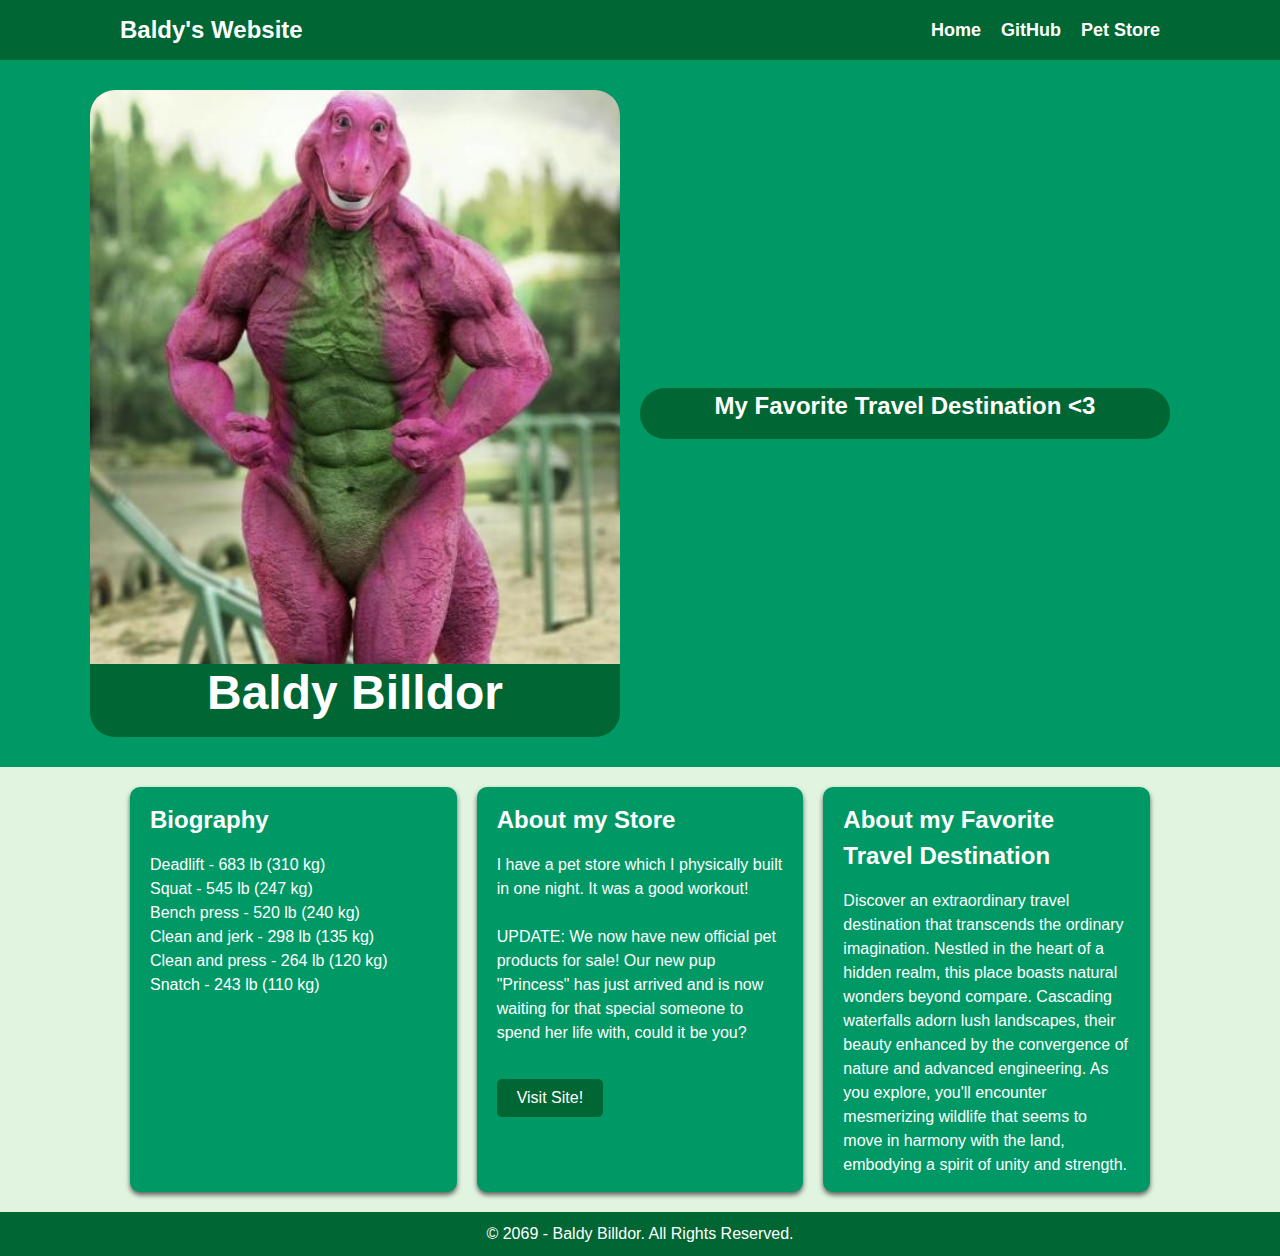
==== index.html @ c88d8445 "add personal website index.html and resources" ====
<!DOCTYPE html>
<html lang="en">
<head>
    <meta charset="UTF-8">
    <meta name="viewport" content="width=device-width, initial-scale=1.0">
    <title>Baldy's Website</title>
    <link rel="stylesheet" href="css/styles.css">
    <script src="https://www.youtube.com/iframe_api"></script>
</head>
<body>
    <nav class="navbar">
        <div class="container">
            <div class="logo">Baldy's Website</div>
            <ul class="nav">
                <li>
                    <a href="index.html">Home</a>
                </li>
                <li>
                    <a href="https://github.com/tannowenn/tannowenn.github.io">GitHub</a>
                </li>
                <li>
                    <a href="store.html">Pet Store</a>
                </li>
            </ul>
        </div>
    </nav>

    <header class="header">
        <div class="container">
            <div class="headerbox">
                <img src="images/buffbarney.jpg" />
                <h1>Baldy Billdor</h1>
            </div>
            <div class="headerbox">
                <div id="youtube-player"></div>
                <h2>My Favorite Travel Destination <3</h2>
            </div>
        </div>
    </header>

    <section class="boxes">
        <div class="container">
            <div class="box">
                <h2>Biography</h2>
                <ul>
                    <li>Deadlift - 683 lb (310 kg)</li>
                    <li>Squat - 545 lb (247 kg)</li>
                    <li>Bench press - 520 lb (240 kg)</li>
                    <li>Clean and jerk - 298 lb (135 kg)</li>
                    <li>Clean and press - 264 lb (120 kg)</li>
                    <li>Snatch - 243 lb (110 kg)</li>
                </ul>
            </div>

            <div class="box">
                <h2>About my Store</h2>
                <p>I have a pet store which I physically built in one night. It was a good workout!</p><br>
                <p>UPDATE: We now have new official pet products for sale! Our new pup "Princess" has just arrived and is now waiting for that special someone to spend her life with, could it be you?</p><br>
                <a href="store.html"><button class="button">Visit Site!</button></a>
            </div>

            <div class="box">
                <h2>About my Favorite Travel Destination</h2>
                <p>Discover an extraordinary travel destination that transcends the ordinary imagination. Nestled in the heart of a hidden realm, this place boasts natural wonders beyond compare. Cascading waterfalls adorn lush landscapes, their beauty enhanced by the convergence of nature and advanced engineering. As you explore, you'll encounter mesmerizing wildlife that seems to move in harmony with the land, embodying a spirit of unity and strength.</p>
            </div>
        </div>
    </section>

    <footer>
            <p>&copy; 2069 - Baldy Billdor. All Rights Reserved.</p>
    </footer>

    <script>
        var player;
    
        function onYouTubeIframeAPIReady() {
            player = new YT.Player('youtube-player', {
                height: '500',
                videoId: 'WK_yQD_s8f8',
                playerVars: {
                    start: 28, // Start the video at 28 seconds
                    autoplay: 1, // Autoplay
                    mute: 1 // Muted
                }
            });
        }
    </script>    
</body>
</html>
---- css/styles.css ----
* {
    box-sizing: border-box;
    margin: 0;
    padding: 0;
}

body {
    font-family: 'Trebuchet MS', 'Lucida Sans Unicode', 'Lucida Grande', 'Lucida Sans', Arial, sans-serif;
    font-size: 16px;
    line-height: 1.5;
    color: #333;
    background: #e0f4e0;
}

h1, h2 {
    margin-bottom: 15px;
}

ul {
    list-style-type: none;
}

footer {
    background-color: #006633;
    color: #fff;
    text-align: center;
    padding: 10px 0;
}

#youtube-player {
    border-top-left-radius: 25px;
    border-top-right-radius: 25px;
    width: 100%;
}

.button {
    background-color: #006633;
    color: #fff;
    border: none;
    padding: 10px 20px;
    margin: auto;
    margin-top: 10px;
    cursor: pointer;
    border-radius: 5px;
    font-size: 16px;
}

.button:hover {
    background-color: #e0f4e0;
    color: #006633;
}

.container {
    max-width: 1100px;
    margin: 0 auto;
    padding: 0 30px;
}

.navbar {
    background: #006633;
    color: #fff;
    height: 60px;
}

.navbar a {
    color: #fff;
    text-decoration: none;
    font-size: 18px;
    font-weight: bold;
}

.navbar a:hover {
    color: orchid;
}

.navbar ul {
    display: flex;
}

.navbar ul li {
    margin-left: 20px;
}

.navbar .logo {
    font-size: x-large;
    font-weight: bold;
}

.navbar .container {
    display: flex;
    justify-content: space-between;
    align-items: center;
    height: 100%;
}

.header {
    background-color: #009966;
    color: #fff;
    min-height: 400px;
}

.header h1 {
    font-size: 3rem;
    font-weight: bold;
    line-height: 1.2;
}

.header .container {
    display: flex;
    align-items: center;
    justify-content: space-between;
    padding: 30px 0px;
}

.headerbox {
    display: flex;
    flex-direction: column;
    align-items: center;
    background-color: #006633;
    margin-right: 20px;
    max-height: 800px;
    border-radius: 25px;
    width: 100%;
}

.headerbox img {
    border-top-left-radius: 25px;
    border-top-right-radius: 25px;
    width: 100%;
}

.boxes .container {
    display: flex;
    justify-content: space-between;
}

.box {
    flex: 1;
    background: #009966;
    color: #fff;
    border-radius: 10px;
    margin: 20px 10px;
    box-shadow: 0 3px 5px rgba(0,0,0, 0.6);
    padding: 15px 20px;
}

@media(max-width: 1150px) {
    .header .container {
        flex-direction: column;
        padding-top: 20px;
        text-align: center;
    }

    .boxes .container {
        flex-direction: column;
        padding-top: 20px;
        text-align: center;
    }

    .headerbox {
        margin: 10px auto;
        width: 60%;
    }
}
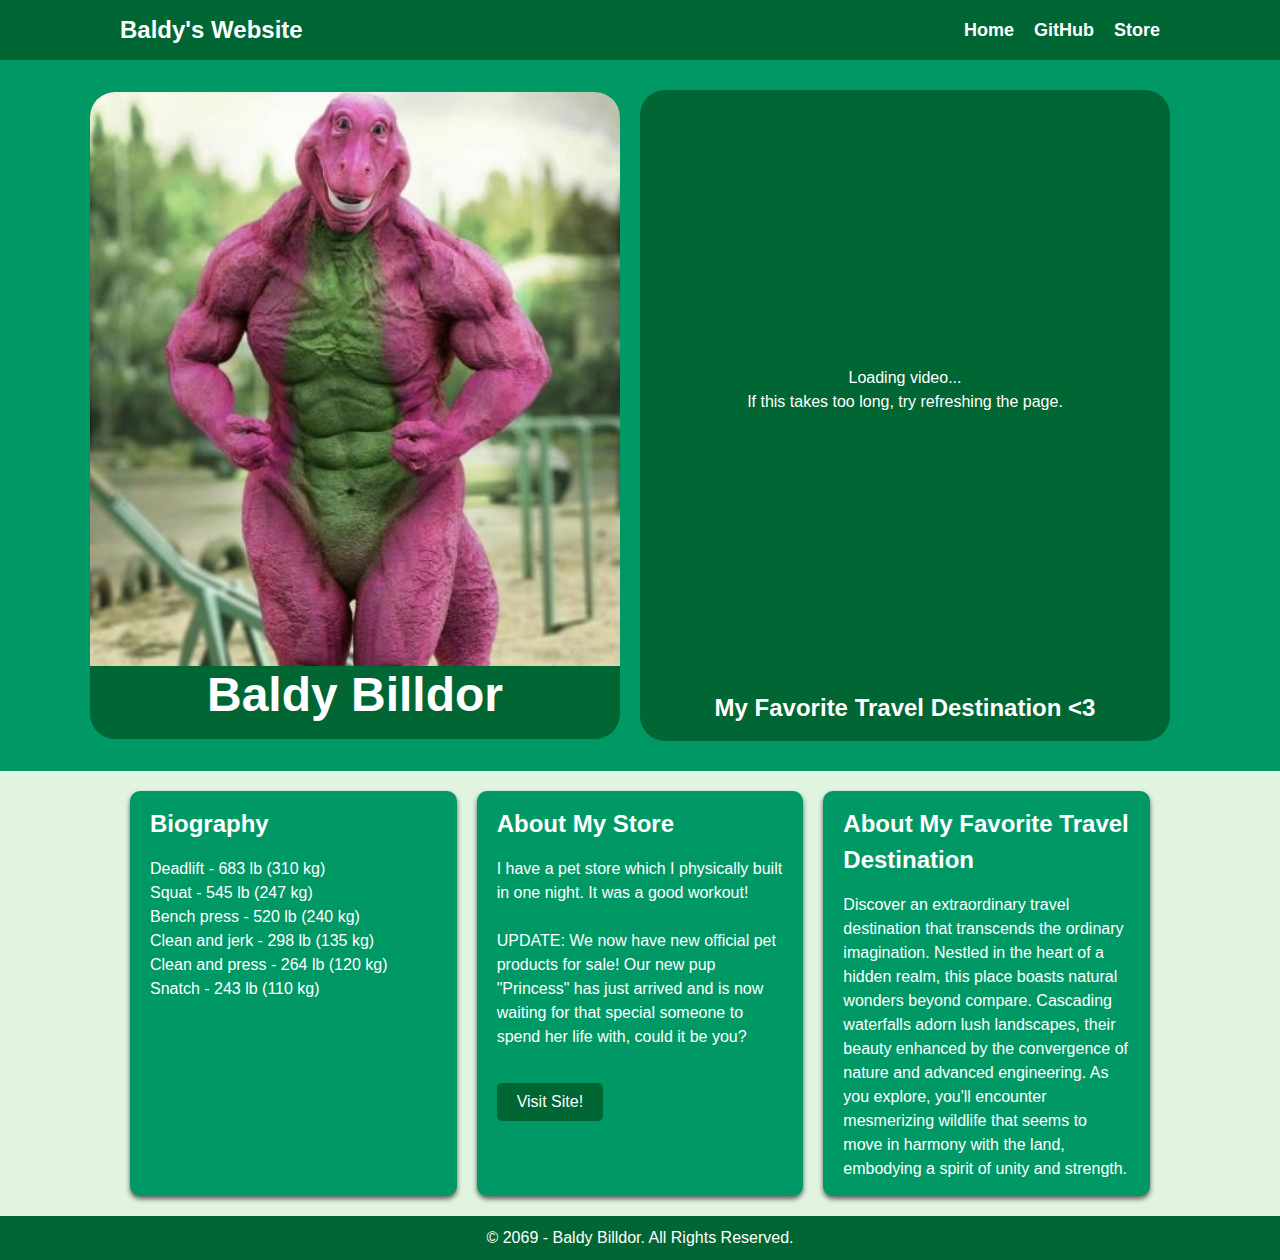
==== commit 49ce5141: "minor tweaks to UI" ====
--- a/index.html
+++ b/index.html
@@ -16,10 +16,10 @@
                     <a href="index.html">Home</a>
                 </li>
                 <li>
-                    <a href="https://github.com/tannowenn/tannowenn.github.io">GitHub</a>
+                    <a href="https://github.com/tannowenn/tannowenn.github.io" target="_blank">GitHub</a>
                 </li>
                 <li>
-                    <a href="store.html">Pet Store</a>
+                    <a href="store.html">Store</a>
                 </li>
             </ul>
         </div>
@@ -32,7 +32,7 @@
                 <h1>Baldy Billdor</h1>
             </div>
             <div class="headerbox">
-                <div id="youtube-player"></div>
+                <div id="youtube-player">Loading video...<br>If this takes too long, try refreshing the page.</div>
                 <h2>My Favorite Travel Destination <3</h2>
             </div>
         </div>
@@ -53,14 +53,14 @@
             </div>
 
             <div class="box">
-                <h2>About my Store</h2>
+                <h2>About My Store</h2>
                 <p>I have a pet store which I physically built in one night. It was a good workout!</p><br>
                 <p>UPDATE: We now have new official pet products for sale! Our new pup "Princess" has just arrived and is now waiting for that special someone to spend her life with, could it be you?</p><br>
                 <a href="store.html"><button class="button">Visit Site!</button></a>
             </div>
 
             <div class="box">
-                <h2>About my Favorite Travel Destination</h2>
+                <h2>About My Favorite Travel Destination</h2>
                 <p>Discover an extraordinary travel destination that transcends the ordinary imagination. Nestled in the heart of a hidden realm, this place boasts natural wonders beyond compare. Cascading waterfalls adorn lush landscapes, their beauty enhanced by the convergence of nature and advanced engineering. As you explore, you'll encounter mesmerizing wildlife that seems to move in harmony with the land, embodying a spirit of unity and strength.</p>
             </div>
         </div>
@@ -75,7 +75,7 @@
     
         function onYouTubeIframeAPIReady() {
             player = new YT.Player('youtube-player', {
-                height: '500',
+                height: '600',
                 videoId: 'WK_yQD_s8f8',
                 playerVars: {
                     start: 28, // Start the video at 28 seconds
--- a/css/styles.css
+++ b/css/styles.css
@@ -31,6 +31,11 @@
     border-top-left-radius: 25px;
     border-top-right-radius: 25px;
     width: 100%;
+    height: 600px;
+    display: flex;
+    justify-content: center;
+    align-items: center;
+    text-align: center;
 }
 
 .button {
@@ -145,6 +150,10 @@
 }
 
 @media(max-width: 1150px) {
+    #youtube-player {
+        height: 100%;
+    }
+    
     .header .container {
         flex-direction: column;
         padding-top: 20px;
@@ -161,4 +170,14 @@
         margin: 10px auto;
         width: 60%;
     }
+
+    .navbar {
+        height: 80px;
+    }
 }
+
+@media(max-width: 768px) {
+    .headerbox {
+        width: 80%
+    }
+}
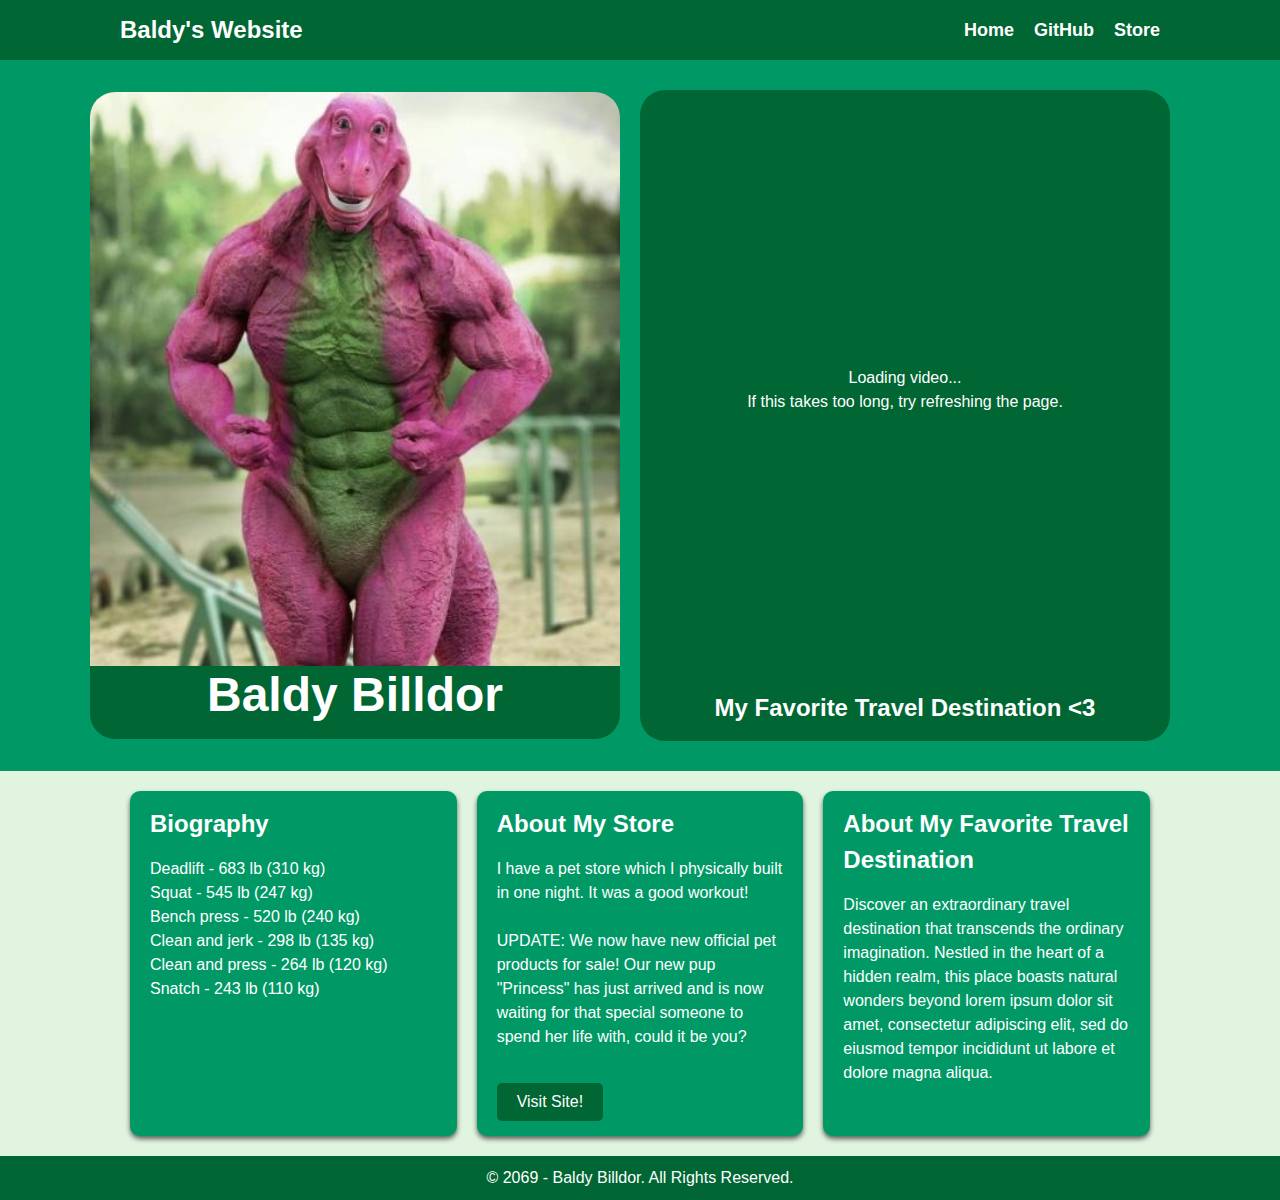
==== commit 28df0d9e: "Update index.html" ====
--- a/index.html
+++ b/index.html
@@ -61,7 +61,7 @@
 
             <div class="box">
                 <h2>About My Favorite Travel Destination</h2>
-                <p>Discover an extraordinary travel destination that transcends the ordinary imagination. Nestled in the heart of a hidden realm, this place boasts natural wonders beyond compare. Cascading waterfalls adorn lush landscapes, their beauty enhanced by the convergence of nature and advanced engineering. As you explore, you'll encounter mesmerizing wildlife that seems to move in harmony with the land, embodying a spirit of unity and strength.</p>
+                <p>Discover an extraordinary travel destination that transcends the ordinary imagination. Nestled in the heart of a hidden realm, this place boasts natural wonders beyond lorem ipsum dolor sit amet, consectetur adipiscing elit, sed do eiusmod tempor incididunt ut labore et dolore magna aliqua.</p>
             </div>
         </div>
     </section>
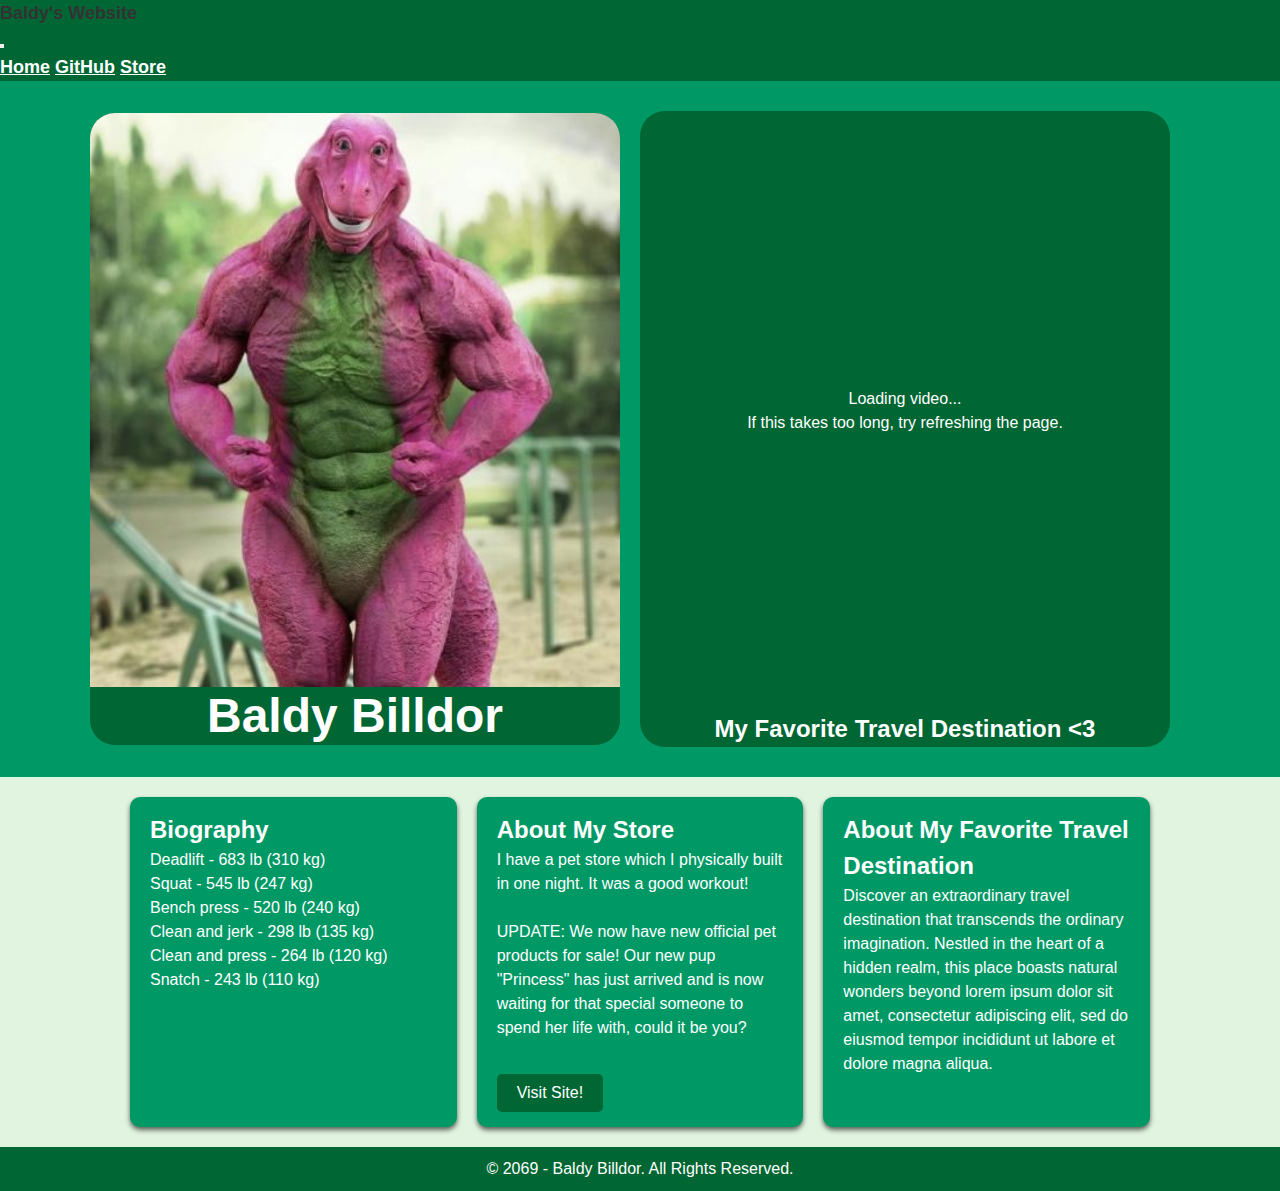
==== commit e051183c: "upgrade navbar and buttons with bootstrap styles" ====
--- a/index.html
+++ b/index.html
@@ -4,12 +4,13 @@
     <meta charset="UTF-8">
     <meta name="viewport" content="width=device-width, initial-scale=1.0">
     <title>Baldy's Website</title>
+    <link rel="stylesheet" href="https://cdn.jsdelivr.net/npm/bootstrap@5.3.1/dist/css/bootstrap.min.css" rel="stylesheet" integrity="sha384-4bw+/aepP/YC94hEpVNVgiZdgIC5+VKNBQNGCHeKRQN+PtmoHDEXuppvnDJzQIu9" crossorigin="anonymous">
     <link rel="stylesheet" href="css/styles.css">
     <script src="https://www.youtube.com/iframe_api"></script>
 </head>
 <body>
-    <nav class="navbar">
-        <div class="container">
+    <!-- <nav class="my-navbar">
+        <div class="my-container">
             <div class="logo">Baldy's Website</div>
             <ul class="nav">
                 <li>
@@ -23,40 +24,56 @@
                 </li>
             </ul>
         </div>
+    </nav> -->
+    <nav class="navbar navbar-expand-md" style="background-color: #006633;">
+        <div class="container">
+            <div class="navbar-brand text-light fs-3">Baldy's Website</div>
+            <button class="navbar-toggler" type="button" data-bs-toggle="collapse" data-bs-target="#navLinks"
+                aria-controls="navLinks" aria-expanded="false" aria-label="Toggle navigation">
+                <span class="navbar-toggler-icon"></span>
+            </button>
+            <div id="navLinks" class="collapse navbar-collapse">
+                <div class="navbar-nav ms-auto">
+                    <a href="#" class="nav-item nav-link">Home</a>
+                    <a href="https://github.com/tannowenn/tannowenn.github.io" target="_blank" class="nav-item nav-link">GitHub</a>
+                    <a href="store.html" class="nav-item nav-link">Store</a>
+                </div>
+            </div>
+        </div>
     </nav>
 
     <header class="header">
-        <div class="container">
+        <div class="my-container">
             <div class="headerbox">
                 <img src="images/buffbarney.jpg" />
-                <h1>Baldy Billdor</h1>
+                <h1 class="fs-1">Baldy Billdor</h1>
             </div>
             <div class="headerbox">
                 <div id="youtube-player">Loading video...<br>If this takes too long, try refreshing the page.</div>
-                <h2>My Favorite Travel Destination <3</h2>
+                <h2 class="fs-2">My Favorite Travel Destination <3</h2>
             </div>
         </div>
     </header>
 
     <section class="boxes">
-        <div class="container">
+        <div class="my-container">
             <div class="box">
                 <h2>Biography</h2>
-                <ul>
-                    <li>Deadlift - 683 lb (310 kg)</li>
-                    <li>Squat - 545 lb (247 kg)</li>
-                    <li>Bench press - 520 lb (240 kg)</li>
-                    <li>Clean and jerk - 298 lb (135 kg)</li>
-                    <li>Clean and press - 264 lb (120 kg)</li>
-                    <li>Snatch - 243 lb (110 kg)</li>
-                </ul>
+                <p>
+                    Deadlift - 683 lb (310 kg)<br>
+                    Squat - 545 lb (247 kg)<br>
+                    Bench press - 520 lb (240 kg)<br>
+                    Clean and jerk - 298 lb (135 kg)<br>
+                    Clean and press - 264 lb (120 kg)<br>
+                    Snatch - 243 lb (110 kg)
+                </p>
             </div>
 
             <div class="box">
                 <h2>About My Store</h2>
                 <p>I have a pet store which I physically built in one night. It was a good workout!</p><br>
                 <p>UPDATE: We now have new official pet products for sale! Our new pup "Princess" has just arrived and is now waiting for that special someone to spend her life with, could it be you?</p><br>
-                <a href="store.html"><button class="button">Visit Site!</button></a>
+                <a href="store.html"><button type="button" class="btn btn-outline-success button">Visit Site!</button></a>
             </div>
 
             <div class="box">
@@ -84,6 +101,7 @@
                 }
             });
         }
-    </script>    
+    </script>
+    <script src="https://cdn.jsdelivr.net/npm/bootstrap@5.3.1/dist/js/bootstrap.bundle.min.js" integrity="sha384-HwwvtgBNo3bZJJLYd8oVXjrBZt8cqVSpeBNS5n7C8IVInixGAoxmnlMuBnhbgrkm" crossorigin="anonymous"></script> 
 </body>
 </html>
--- a/css/styles.css
+++ b/css/styles.css
@@ -10,10 +10,6 @@
     line-height: 1.5;
     color: #333;
     background: #e0f4e0;
-}
-
-h1, h2 {
-    margin-bottom: 15px;
 }
 
 ul {
@@ -51,47 +47,61 @@
 }
 
 .button:hover {
-    background-color: #e0f4e0;
+    background-color: orchid;
     color: #006633;
 }
 
-.container {
+.my-container {
     max-width: 1100px;
     margin: 0 auto;
     padding: 0 30px;
 }
 
 .navbar {
+    font-size: 18px;
+    font-weight: bold;
+}
+
+.navbar a {
+    justify-content: end;
+    color: #fff;
+}
+
+.navbar a:hover {
+    color: orchid;
+}
+
+.my-navbar {
     background: #006633;
     color: #fff;
     height: 60px;
 }
 
-.navbar a {
+.my-navbar a {
     color: #fff;
     text-decoration: none;
     font-size: 18px;
     font-weight: bold;
 }
 
-.navbar a:hover {
+.my-navbar a:hover {
     color: orchid;
 }
 
-.navbar ul {
+.my-navbar ul {
     display: flex;
 }
 
-.navbar ul li {
+.my-navbar ul li {
     margin-left: 20px;
 }
 
-.navbar .logo {
+.my-navbar .logo {
     font-size: x-large;
     font-weight: bold;
 }
 
-.navbar .container {
+.my-navbar .my-container {
     display: flex;
     justify-content: space-between;
     align-items: center;
@@ -110,7 +120,7 @@
     line-height: 1.2;
 }
 
-.header .container {
+.header .my-container {
     display: flex;
     align-items: center;
     justify-content: space-between;
@@ -134,7 +144,7 @@
     width: 100%;
 }
 
-.boxes .container {
+.boxes .my-container {
     display: flex;
     justify-content: space-between;
 }
@@ -154,13 +164,13 @@
         height: 100%;
     }
     
-    .header .container {
+    .header .my-container {
         flex-direction: column;
         padding-top: 20px;
         text-align: center;
     }
 
-    .boxes .container {
+    .boxes .my-container {
         flex-direction: column;
         padding-top: 20px;
         text-align: center;
@@ -171,7 +181,7 @@
         width: 60%;
     }
 
-    .navbar {
+    .my-navbar {
         height: 80px;
     }
 }
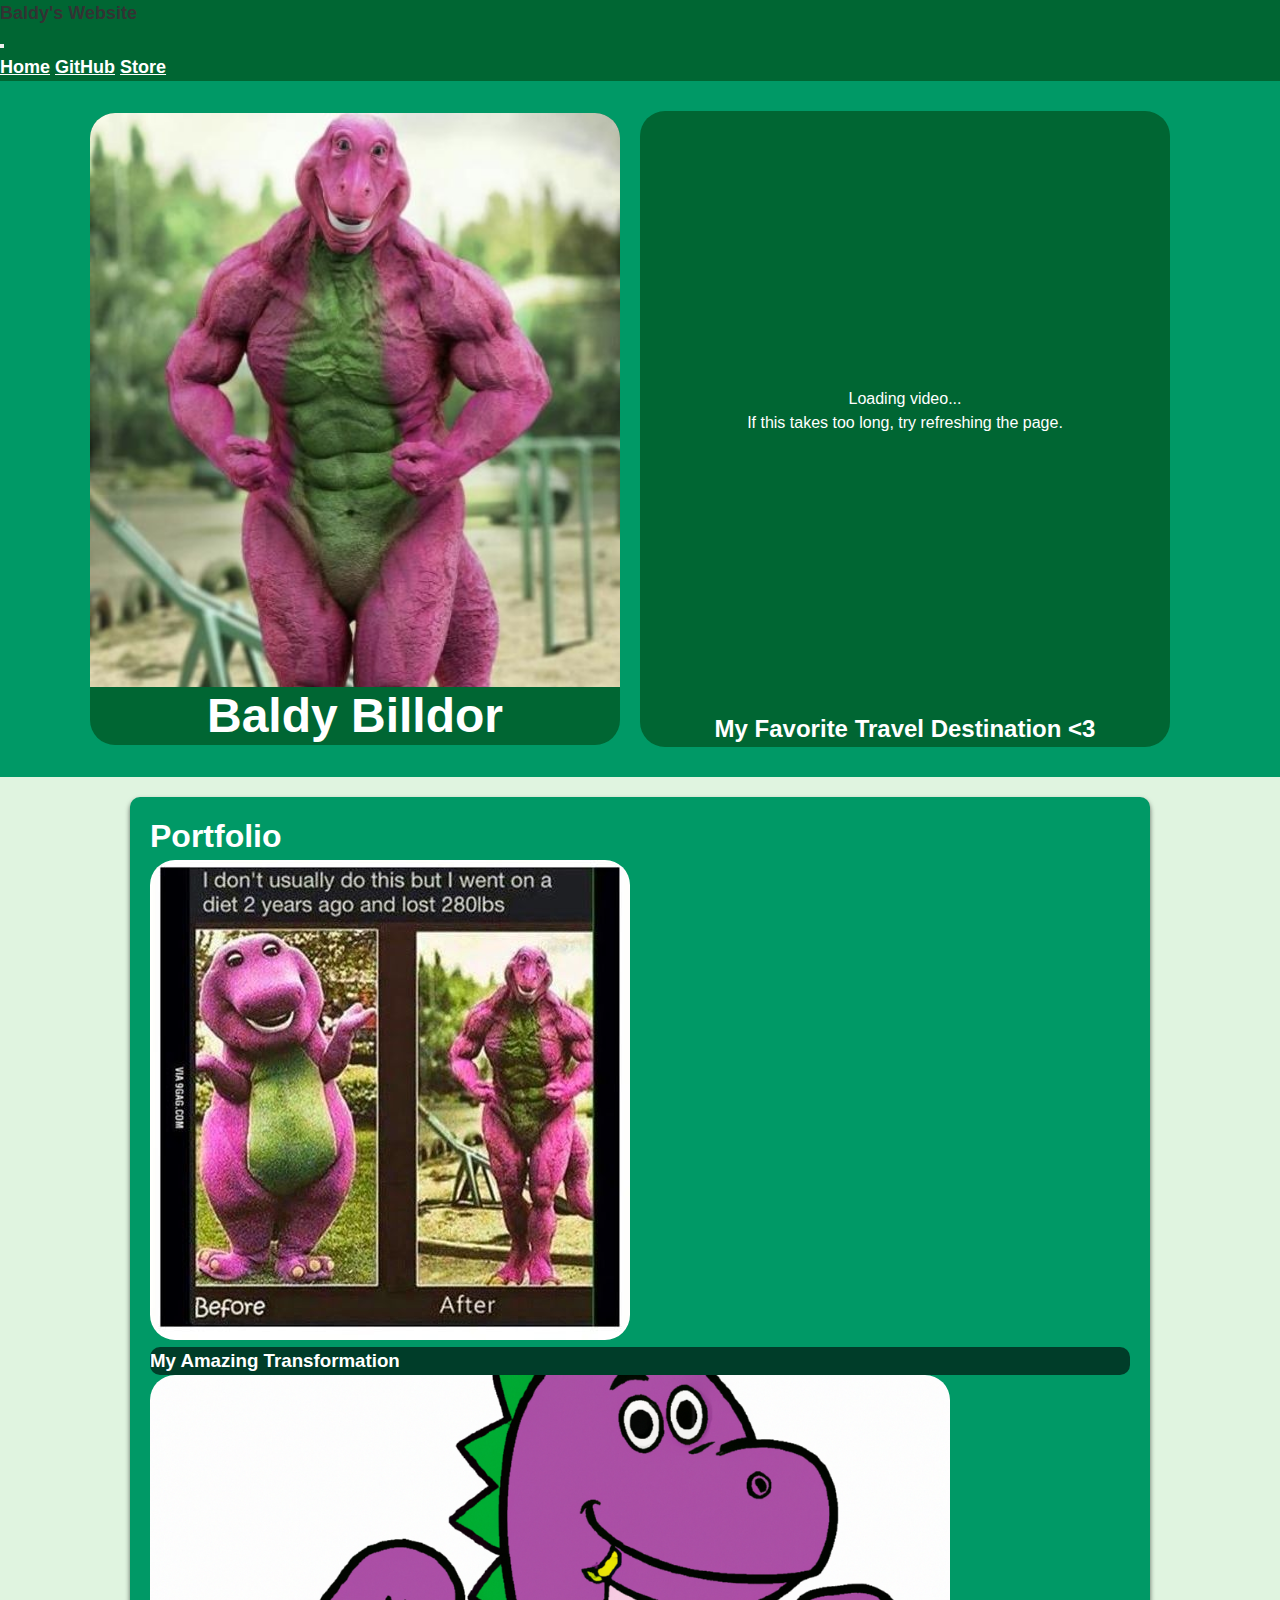
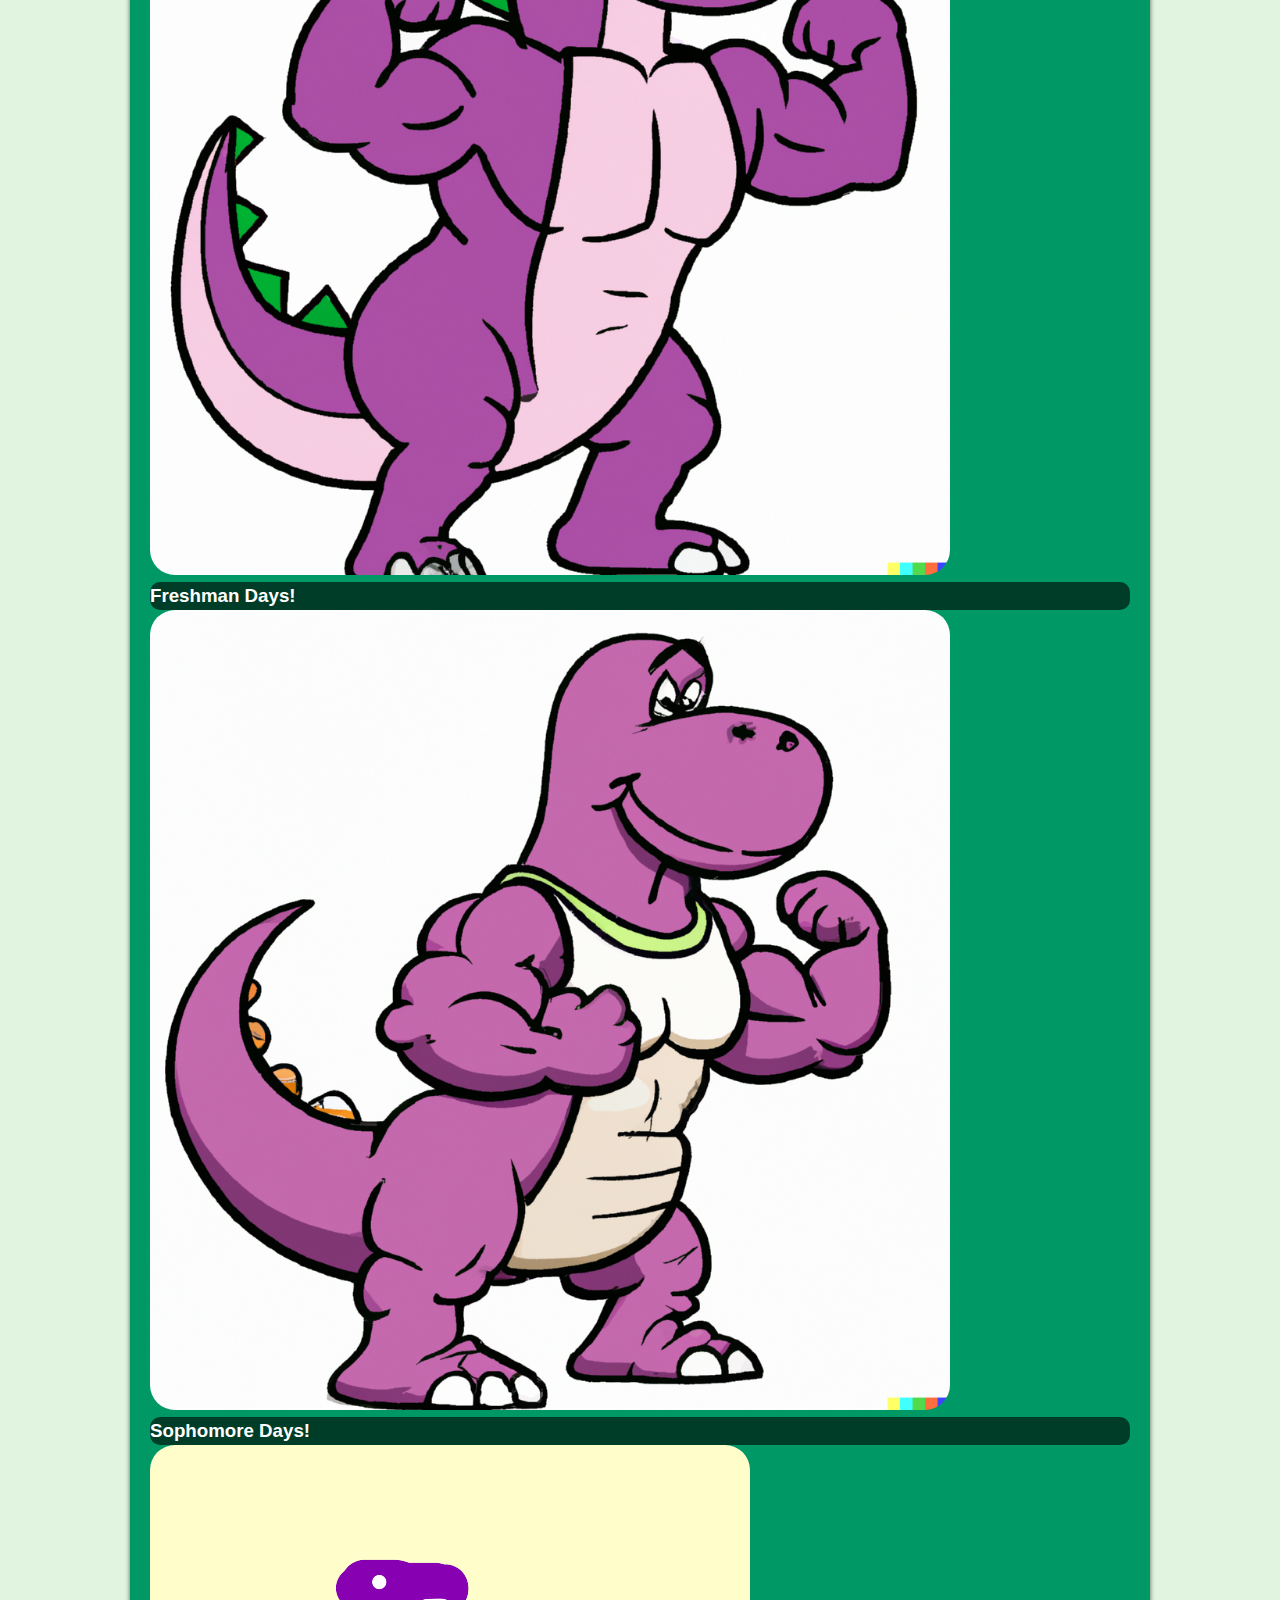
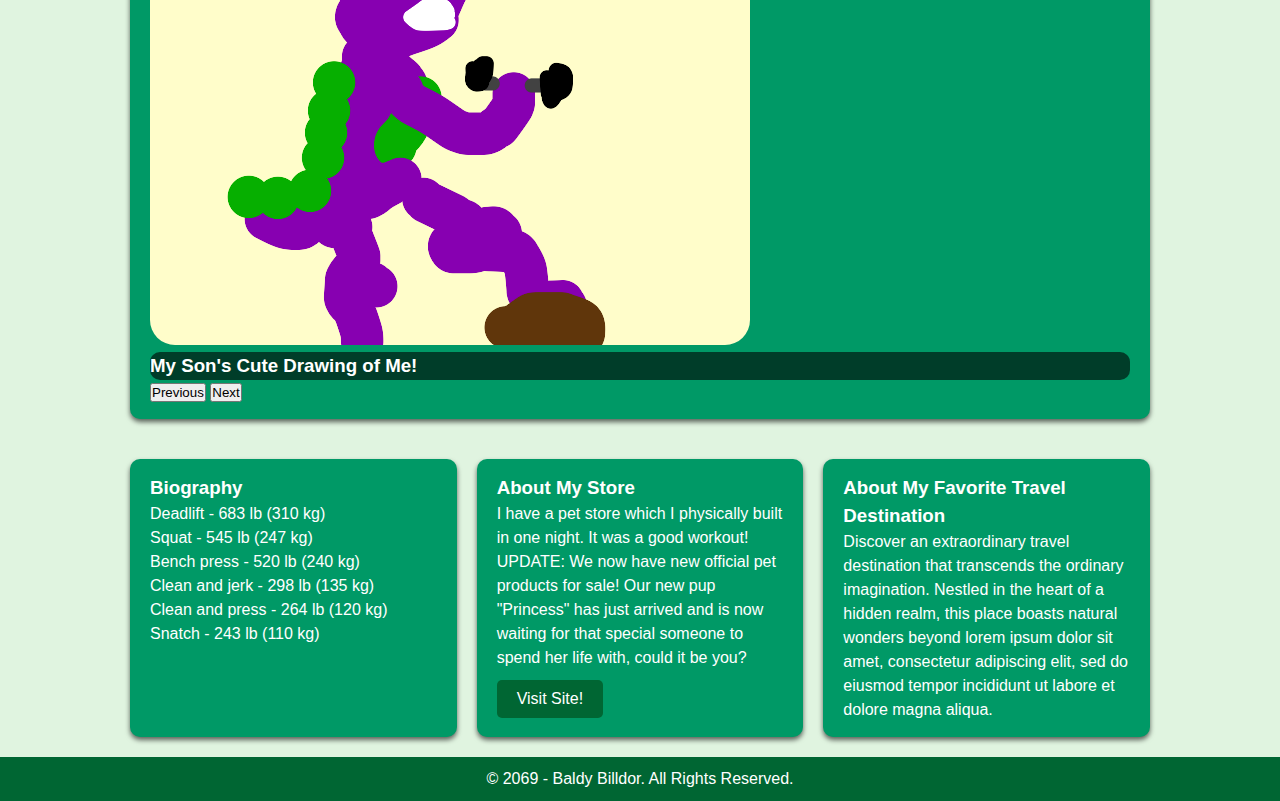
==== commit 9d3ef237: "add portfolio carousel and bold some box fonts and center their headers" ====
--- a/index.html
+++ b/index.html
@@ -1,13 +1,17 @@
 <!DOCTYPE html>
 <html lang="en">
+
 <head>
     <meta charset="UTF-8">
     <meta name="viewport" content="width=device-width, initial-scale=1.0">
     <title>Baldy's Website</title>
-    <link rel="stylesheet" href="https://cdn.jsdelivr.net/npm/bootstrap@5.3.1/dist/css/bootstrap.min.css" rel="stylesheet" integrity="sha384-4bw+/aepP/YC94hEpVNVgiZdgIC5+VKNBQNGCHeKRQN+PtmoHDEXuppvnDJzQIu9" crossorigin="anonymous">
+    <link rel="stylesheet" href="https://cdn.jsdelivr.net/npm/bootstrap@5.3.1/dist/css/bootstrap.min.css"
+        rel="stylesheet" integrity="sha384-4bw+/aepP/YC94hEpVNVgiZdgIC5+VKNBQNGCHeKRQN+PtmoHDEXuppvnDJzQIu9"
+        crossorigin="anonymous">
     <link rel="stylesheet" href="css/styles.css">
     <script src="https://www.youtube.com/iframe_api"></script>
 </head>
+
 <body>
     <!-- <nav class="my-navbar">
         <div class="my-container">
@@ -35,7 +39,8 @@
             <div id="navLinks" class="collapse navbar-collapse">
                 <div class="navbar-nav ms-auto">
                     <a href="#" class="nav-item nav-link">Home</a>
-                    <a href="https://github.com/tannowenn/tannowenn.github.io" target="_blank" class="nav-item nav-link">GitHub</a>
+                    <a href="https://github.com/tannowenn/tannowenn.github.io" target="_blank"
+                        class="nav-item nav-link">GitHub</a>
                     <a href="store.html" class="nav-item nav-link">Store</a>
                 </div>
             </div>
@@ -50,15 +55,61 @@
             </div>
             <div class="headerbox">
                 <div id="youtube-player">Loading video...<br>If this takes too long, try refreshing the page.</div>
-                <h2 class="fs-2">My Favorite Travel Destination <3</h2>
+                <h2 class="fs-2">My Favorite Travel Destination &lt;3</h2>
             </div>
         </div>
     </header>
 
+    <section class="portfolio">
+        <div class="my-container">
+            <div class="box">
+                <h1 class="text-center">Portfolio</h1>
+                <div id="carouselPortfolio" class="carousel slide" data-bs-ride="carousel">
+                    <div class="carousel-inner">
+                        <div class="carousel-item active">
+                            <img src="images/transformation.jpg" class="d-block w-100">
+                            <div class="carousel-caption">
+                                <h3>My Amazing Transformation</h5>
+                            </div>
+                        </div>
+                        <div class="carousel-item">
+                            <img src="images/dalle1.png" class="d-block w-100">
+                            <div class="carousel-caption">
+                                <h3>Freshman Days!</h5>
+                            </div>
+                        </div>
+                        <div class="carousel-item">
+                            <img src="images/dalle2.png" class="d-block w-100">
+                            <div class="carousel-caption">
+                                <h3>Sophomore Days!</h5>
+                            </div>
+                        </div>
+                        <div class="carousel-item">
+                            <img src="images/sidecurl.png" class="d-block w-100">
+                            <div class="carousel-caption">
+                                <h3>My Son's Cute Drawing of Me!</h5>
+                            </div>
+                        </div>
+                    </div>
+                    <button class="carousel-control-prev" type="button" data-bs-target="#carouselPortfolio"
+                        data-bs-slide="prev">
+                        <span class="carousel-control-prev-icon" aria-hidden="true"></span>
+                        <span class="visually-hidden">Previous</span>
+                    </button>
+                    <button class="carousel-control-next" type="button" data-bs-target="#carouselPortfolio"
+                        data-bs-slide="next">
+                        <span class="carousel-control-next-icon" aria-hidden="true"></span>
+                        <span class="visually-hidden">Next</span>
+                    </button>
+                </div>
+            </div>
+        </div>
+    </section>
+
     <section class="boxes">
         <div class="my-container">
             <div class="box">
-                <h2>Biography</h2>
+                <h3 class="text-center fw-bold">Biography</h3>
                 <p>
                     Deadlift - 683 lb (310 kg)<br>
                     Squat - 545 lb (247 kg)<br>
@@ -70,26 +121,31 @@
             </div>
 
             <div class="box">
-                <h2>About My Store</h2>
-                <p>I have a pet store which I physically built in one night. It was a good workout!</p><br>
-                <p>UPDATE: We now have new official pet products for sale! Our new pup "Princess" has just arrived and is now waiting for that special someone to spend her life with, could it be you?</p><br>
-                <a href="store.html"><button type="button" class="btn btn-outline-success button">Visit Site!</button></a>
+                <h3 class="text-center fw-bold">About My Store</h3>
+                <p>I have a pet store which I physically built in one night. It was a good workout!</p>
+                <p><span class="fw-bold">UPDATE:</span> We now have new official pet products for sale! Our new pup "Princess" has just arrived and
+                    is now waiting for that special someone to spend her life with, could it be you?</p>
+                <a href="store.html">
+                    <button type="button" class="btn btn-outline-success button fw-bold">Visit Site!</button>
+                </a>
             </div>
 
             <div class="box">
-                <h2>About My Favorite Travel Destination</h2>
-                <p>Discover an extraordinary travel destination that transcends the ordinary imagination. Nestled in the heart of a hidden realm, this place boasts natural wonders beyond lorem ipsum dolor sit amet, consectetur adipiscing elit, sed do eiusmod tempor incididunt ut labore et dolore magna aliqua.</p>
+                <h3 class="text-center fw-bold">About My Favorite Travel Destination</h3>
+                <p>Discover an extraordinary travel destination that transcends the ordinary imagination. Nestled in the
+                    heart of a hidden realm, this place boasts natural wonders beyond lorem ipsum dolor sit amet,
+                    consectetur adipiscing elit, sed do eiusmod tempor incididunt ut labore et dolore magna aliqua.</p>
             </div>
         </div>
     </section>
 
     <footer>
-            <p>&copy; 2069 - Baldy Billdor. All Rights Reserved.</p>
+        <p>&copy; 2069 - Baldy Billdor. All Rights Reserved.</p>
     </footer>
 
     <script>
         var player;
-    
+
         function onYouTubeIframeAPIReady() {
             player = new YT.Player('youtube-player', {
                 height: '600',
@@ -102,6 +158,9 @@
             });
         }
     </script>
-    <script src="https://cdn.jsdelivr.net/npm/bootstrap@5.3.1/dist/js/bootstrap.bundle.min.js" integrity="sha384-HwwvtgBNo3bZJJLYd8oVXjrBZt8cqVSpeBNS5n7C8IVInixGAoxmnlMuBnhbgrkm" crossorigin="anonymous"></script> 
+    <script src="https://cdn.jsdelivr.net/npm/bootstrap@5.3.1/dist/js/bootstrap.bundle.min.js"
+        integrity="sha384-HwwvtgBNo3bZJJLYd8oVXjrBZt8cqVSpeBNS5n7C8IVInixGAoxmnlMuBnhbgrkm"
+        crossorigin="anonymous"></script>
 </body>
-</html>
+
+</html>--- a/css/styles.css
+++ b/css/styles.css
@@ -32,6 +32,22 @@
     justify-content: center;
     align-items: center;
     text-align: center;
+}
+
+.portfolio h1 {
+    font-weight: bold;
+}
+
+.portfolio h3 {
+    border-radius: 10px;
+    background-color: rgba(0,0,0, 0.6);
+    font-weight: bold;
+}
+
+.portfolio img {
+    border-radius: 25px;
+    margin: auto;
+    max-width: 800px;
 }
 
 .button {
